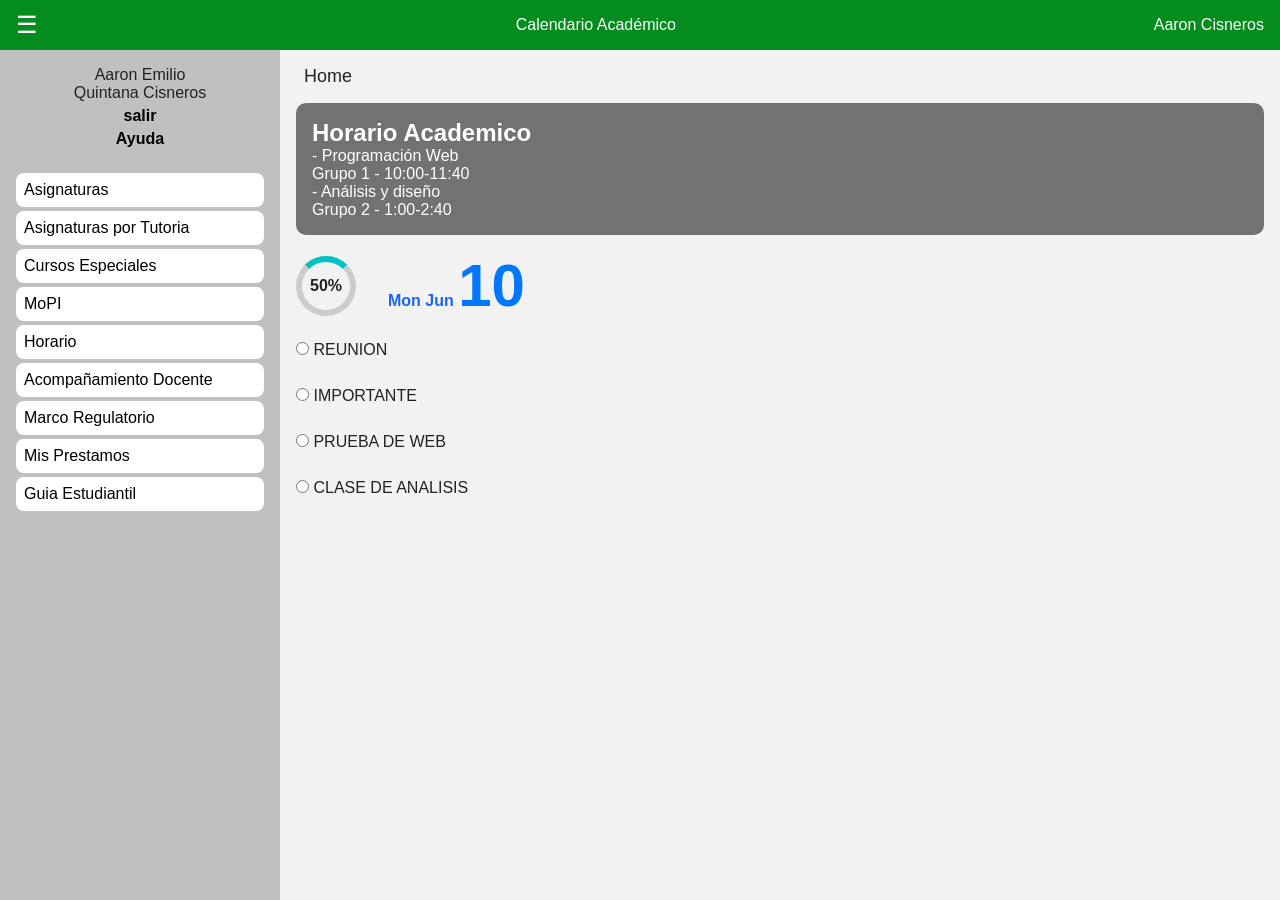
==== lateral/index.html @ d6e1a039 "index" ====
<!DOCTYPE html>
<html lang="es">
<head>
  <meta charset="UTF-8" />
  <meta name="viewport" content="width=device-width, initial-scale=1.0" />
  <title>Horario Académico</title>
  <link rel="stylesheet" href="styles.css" />
</head>
<body>
  <header class="top-bar">
    <button class="menu-toggle">&#9776;</button>
    <div class="calendar">
      <i class="icon-calendar"></i> Calendario Académico
    </div>
    <div class="user-profile">
      <i class="icon-user"></i> Aaron Cisneros
    </div>
  </header>

  <div class="container">
    <aside class="sidebar">
      <div class="user-info">
        <i class="icon-user"></i>
        <p>Aaron Emilio<br />Quintana Cisneros</p>
        <a href="#" class="logout">salir</a>
        <a href="#" class="help">Ayuda</a>
      </div>
      <nav class="nav-menu">
        <a href="#">Asignaturas</a>
        <a href="#">Asignaturas por Tutoria</a>
        <a href="#">Cursos Especiales</a>
        <a href="#">MoPI</a>
        <a href="#">Horario</a>
        <a href="#">Acompañamiento Docente</a>
        <a href="#">Marco Regulatorio</a>
        <a href="#">Mis Prestamos</a>
        <a href="#">Guia Estudiantil</a>
      </nav>
    </aside>

    <main class="main-content">
      <div class="home-header">
        <i class="icon-home"></i> Home
      </div>
      <div class="horario-box">
        <h2>Horario Academico</h2>
        <p>- Programación Web<br />Grupo 1 - 10:00-11:40</p>
        <p>- Análisis y diseño<br />Grupo 2 - 1:00-2:40</p>
      </div>
      <div class="progress-box">
        <div class="progress-circle">
          <span>50%</span>
        </div>
        <div class="date">
          <span class="day">Mon Jun</span>
          <span class="number">10</span>
        </div>
      </div>
      <div class="event-list">
        <label><input type="radio" name="evento"> REUNION</label><br />
        <label><input type="radio" name="evento"> IMPORTANTE</label><br />
        <label><input type="radio" name="evento"> PRUEBA DE WEB</label><br />
        <label><input type="radio" name="evento"> CLASE DE ANALISIS</label>
      </div>
    </main>
  </div>

  <script src="script.js"></script>
</body>
</html>
---- lateral/styles.css ----
* {
    margin: 0;
    padding: 0;
    box-sizing: border-box;
    font-family: "Segoe UI", sans-serif;
  }
  
  body {
    display: flex;
    flex-direction: column;
    height: 100vh;
    color: #222;
    background-color: #f2f2f2;
  }
  
  .top-bar {
    background-color: #058c1e;
    color: white;
    display: flex;
    justify-content: space-between;
    align-items: center;
    padding: 0.7rem 1rem;
  }
  
  .menu-toggle {
    background: none;
    border: none;
    color: white;
    font-size: 24px;
    cursor: pointer;
  }
  
  .container {
    display: flex;
    flex: 1;
    overflow: hidden;
  }
  
  .sidebar {
    background-color: #c0c0c0;
    width: 280px;
    padding: 1rem;
    display: flex;
    flex-direction: column;
    gap: 1rem;
  }
  
  .sidebar .user-info {
    text-align: center;
  }
  
  .sidebar .user-info i {
    font-size: 40px;
  }
  
  .sidebar .logout,
  .sidebar .help {
    display: block;
    margin: 5px auto;
    text-decoration: none;
    color: #000;
    font-weight: bold;
  }
  
  .nav-menu a {
    display: flex;
    align-items: center;
    padding: 0.5rem;
    margin: 4px 0;
    text-decoration: none;
    color: black;
    background: white;
    border-radius: 8px;
    transition: background 0.2s;
  }
  
  .nav-menu a:hover {
    background-color: #ddd;
  }
  
  .main-content {
    flex: 1;
    padding: 1rem;
    display: flex;
    flex-direction: column;
    gap: 1rem;
  }
  
  .home-header {
    font-size: 18px;
    display: flex;
    align-items: center;
    gap: 8px;
  }
  
  .horario-box {
    background-color: #727272;
    color: white;
    padding: 1rem;
    border-radius: 10px;
  }
  
  .progress-box {
    display: flex;
    align-items: center;
    gap: 2rem;
  }
  
  .progress-circle {
    width: 60px;
    height: 60px;
    border-radius: 50%;
    border: 6px solid #ccc;
    border-top-color: #00c2c2;
    display: flex;
    align-items: center;
    justify-content: center;
    font-weight: bold;
    animation: spin 2s linear infinite;
  }
  
  @keyframes spin {
    0% { transform: rotate(0deg); }
    100% { transform: rotate(360deg); }
  }
  
  .date .day {
    color: #1d64f2;
    font-weight: bold;
  }
  
  .date .number {
    font-size: 60px;
    color: #0077ff;
    font-weight: bold;
  }
  
  .event-list label {
    display: block;
    margin: 5px 0;
  }
  
  /* Responsive */
  @media (max-width: 768px) {
    .container {
      flex-direction: column;
    }
  
    .sidebar {
      width: 100%;
      flex-direction: row;
      flex-wrap: wrap;
      justify-content: space-around;
    }
  
    .main-content {
      padding: 0.5rem;
    }
  
    .progress-box {
      flex-direction: column;
      align-items: flex-start;
    }
  }
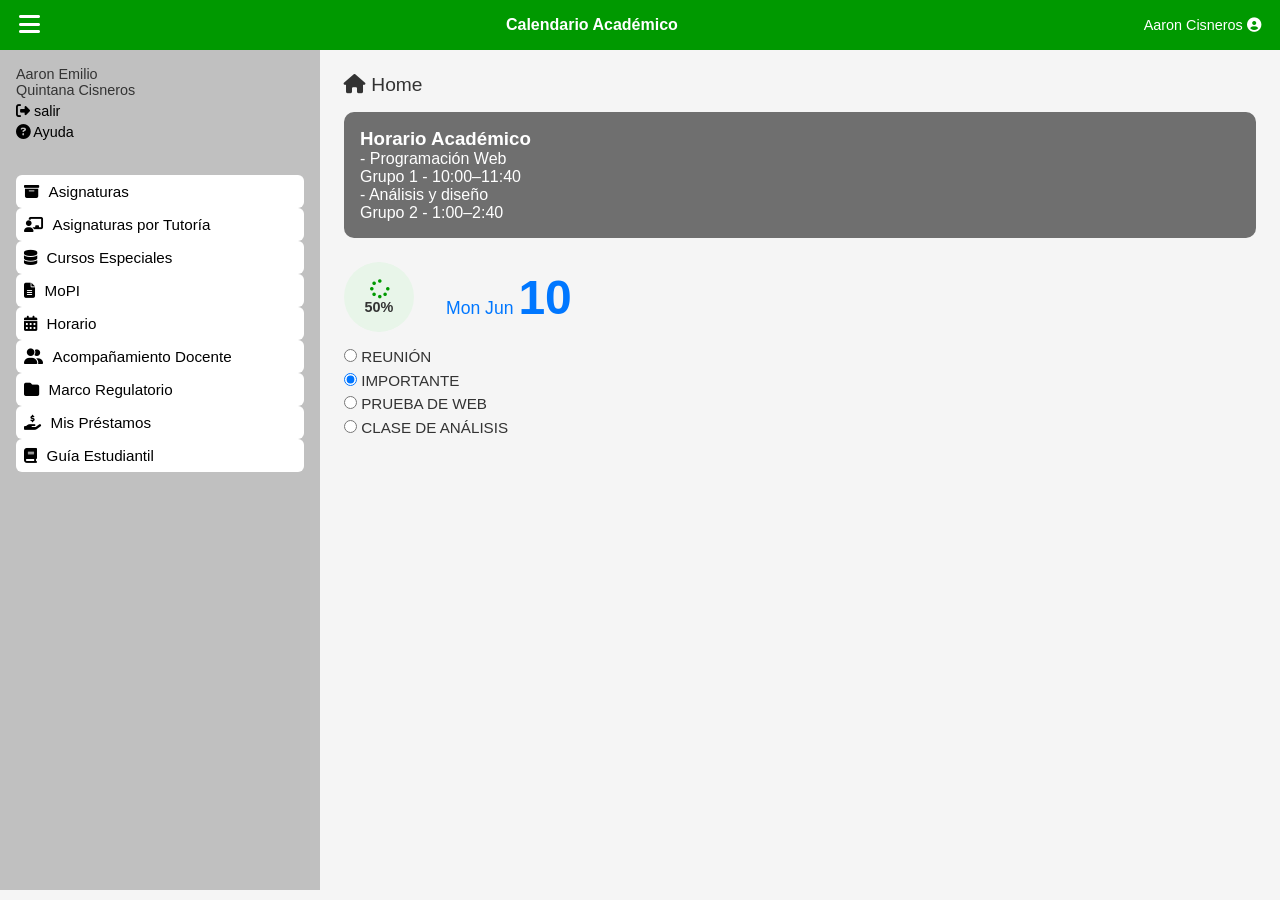
==== commit e1758fbc: "index" ====
--- a/lateral/index.html
+++ b/lateral/index.html
@@ -2,65 +2,65 @@
 <html lang="es">
 <head>
   <meta charset="UTF-8" />
-  <meta name="viewport" content="width=device-width, initial-scale=1.0" />
+  <meta name="viewport" content="width=device-width, initial-scale=1.0"/>
   <title>Horario Académico</title>
   <link rel="stylesheet" href="styles.css" />
+  <link rel="stylesheet" href="https://cdnjs.cloudflare.com/ajax/libs/font-awesome/6.5.0/css/all.min.css" />
 </head>
 <body>
-  <header class="top-bar">
-    <button class="menu-toggle">&#9776;</button>
-    <div class="calendar">
-      <i class="icon-calendar"></i> Calendario Académico
-    </div>
-    <div class="user-profile">
-      <i class="icon-user"></i> Aaron Cisneros
-    </div>
+  <header>
+    <div class="menu-toggle" id="menu-toggle"><i class="fas fa-bars"></i></div>
+    <div class="calendar">Calendario Académico</div>
+    <div class="user">Aaron Cisneros <i class="fas fa-user-circle"></i></div>
   </header>
 
-  <div class="container">
-    <aside class="sidebar">
+  <div class="main-container">
+    <aside class="sidebar" id="sidebar">
       <div class="user-info">
-        <i class="icon-user"></i>
-        <p>Aaron Emilio<br />Quintana Cisneros</p>
-        <a href="#" class="logout">salir</a>
-        <a href="#" class="help">Ayuda</a>
+        <p>Aaron Emilio<br>Quintana Cisneros</p>
+        <a href="#"><i class="fas fa-sign-out-alt"></i> salir</a>
+        <a href="#"><i class="fas fa-question-circle"></i> Ayuda</a>
       </div>
+
       <nav class="nav-menu">
-        <a href="#">Asignaturas</a>
-        <a href="#">Asignaturas por Tutoria</a>
-        <a href="#">Cursos Especiales</a>
-        <a href="#">MoPI</a>
-        <a href="#">Horario</a>
-        <a href="#">Acompañamiento Docente</a>
-        <a href="#">Marco Regulatorio</a>
-        <a href="#">Mis Prestamos</a>
-        <a href="#">Guia Estudiantil</a>
+        <a href="#"><i class="fas fa-archive"></i> Asignaturas</a>
+        <a href="#"><i class="fas fa-chalkboard-teacher"></i> Asignaturas por Tutoría</a>
+        <a href="#"><i class="fas fa-database"></i> Cursos Especiales</a>
+        <a href="#"><i class="fas fa-file-alt"></i> MoPI</a>
+        <a href="#"><i class="fas fa-calendar-alt"></i> Horario</a>
+        <a href="#"><i class="fas fa-user-friends"></i> Acompañamiento Docente</a>
+        <a href="#"><i class="fas fa-folder"></i> Marco Regulatorio</a>
+        <a href="#"><i class="fas fa-hand-holding-usd"></i> Mis Préstamos</a>
+        <a href="#"><i class="fas fa-book"></i> Guía Estudiantil</a>
       </nav>
     </aside>
 
-    <main class="main-content">
-      <div class="home-header">
-        <i class="icon-home"></i> Home
+    <main class="content">
+      <div class="home-title">
+        <i class="fas fa-home"></i> Home
       </div>
-      <div class="horario-box">
-        <h2>Horario Academico</h2>
-        <p>- Programación Web<br />Grupo 1 - 10:00-11:40</p>
-        <p>- Análisis y diseño<br />Grupo 2 - 1:00-2:40</p>
+
+      <div class="academic-box">
+        <h3>Horario Académico</h3>
+        <p>- Programación Web<br>Grupo 1 - 10:00–11:40<br>- Análisis y diseño<br>Grupo 2 - 1:00–2:40</p>
       </div>
-      <div class="progress-box">
+
+      <div class="status-section">
         <div class="progress-circle">
-          <span>50%</span>
+          <i class="fas fa-spinner"></i>
+          <p>50%</p>
         </div>
-        <div class="date">
-          <span class="day">Mon Jun</span>
-          <span class="number">10</span>
+        <div class="date-box">
+          <span class="weekday">Mon Jun</span>
+          <span class="day">10</span>
         </div>
       </div>
-      <div class="event-list">
-        <label><input type="radio" name="evento"> REUNION</label><br />
-        <label><input type="radio" name="evento"> IMPORTANTE</label><br />
-        <label><input type="radio" name="evento"> PRUEBA DE WEB</label><br />
-        <label><input type="radio" name="evento"> CLASE DE ANALISIS</label>
+
+      <div class="reminder-section">
+        <label><input type="radio" name="recordatorio"> REUNIÓN</label>
+        <label><input type="radio" name="recordatorio" checked> IMPORTANTE</label>
+        <label><input type="radio" name="recordatorio"> PRUEBA DE WEB</label>
+        <label><input type="radio" name="recordatorio"> CLASE DE ANÁLISIS</label>
       </div>
     </main>
   </div>
--- a/lateral/styles.css
+++ b/lateral/styles.css
@@ -1,165 +1,175 @@
+/* Reset y base */
 * {
-    margin: 0;
-    padding: 0;
-    box-sizing: border-box;
-    font-family: "Segoe UI", sans-serif;
+  margin: 0;
+  padding: 0;
+  box-sizing: border-box;
+}
+
+body {
+  font-family: 'Segoe UI', sans-serif;
+  background: #f5f5f5;
+  color: #333;
+}
+
+/* Encabezado */
+header {
+  background-color: #009900;
+  color: white;
+  display: flex;
+  justify-content: space-between;
+  align-items: center;
+  padding: 0.7rem 1.2rem;
+}
+
+.menu-toggle {
+  font-size: 1.5rem;
+  cursor: pointer;
+}
+
+.calendar {
+  font-weight: bold;
+}
+
+.user {
+  font-size: 0.9rem;
+}
+
+/* Contenedor principal */
+.main-container {
+  display: flex;
+  min-height: calc(100vh - 60px);
+}
+
+/* Barra lateral */
+.sidebar {
+  background-color: #c0c0c0;
+  width: 320px;
+  padding: 1rem;
+  display: flex;
+  flex-direction: column;
+  gap: 1.2rem;
+}
+
+.user-info {
+  font-size: 0.9rem;
+  margin-bottom: 1rem;
+}
+
+.user-info a {
+  display: block;
+  color: #000;
+  margin-top: 0.3rem;
+  text-decoration: none;
+}
+
+.nav-menu a {
+  display: flex;
+  align-items: center;
+  gap: 0.6rem;
+  padding: 0.5rem;
+  background: white;
+  border-radius: 6px;
+  text-decoration: none;
+  color: #000;
+  font-size: 0.95rem;
+  transition: background 0.3s;
+}
+
+.nav-menu a:hover {
+  background: #e0e0e0;
+}
+
+/* Contenido principal */
+.content {
+  flex: 1;
+  padding: 1.5rem;
+}
+
+.home-title {
+  font-size: 1.2rem;
+  margin-bottom: 1rem;
+  color: #333;
+}
+
+.academic-box {
+  background-color: #6f6f6f;
+  color: white;
+  padding: 1rem;
+  border-radius: 10px;
+  margin-bottom: 1.5rem;
+}
+
+.status-section {
+  display: flex;
+  align-items: center;
+  gap: 2rem;
+  margin-bottom: 1rem;
+}
+
+.progress-circle {
+  width: 70px;
+  height: 70px;
+  background-color: #e8f5e9;
+  border-radius: 50%;
+  display: flex;
+  flex-direction: column;
+  justify-content: center;
+  align-items: center;
+}
+
+.progress-circle i {
+  font-size: 1.2rem;
+  color: #009900;
+}
+
+.progress-circle p {
+  font-size: 0.9rem;
+  font-weight: bold;
+}
+
+.date-box {
+  color: #0077ff;
+  font-size: 1.1rem;
+}
+
+.date-box .day {
+  font-size: 3rem;
+  font-weight: bold;
+}
+
+/* Recordatorios */
+.reminder-section label {
+  display: block;
+  margin: 0.4rem 0;
+  font-size: 0.95rem;
+}
+
+/* Responsive */
+@media (max-width: 768px) {
+  .main-container {
+    flex-direction: column;
   }
-  
-  body {
-    display: flex;
+
+  .sidebar {
+    width: 100%;
+    flex-direction: row;
+    flex-wrap: wrap;
+    justify-content: space-around;
+  }
+
+  .content {
+    padding: 1rem;
+  }
+
+  .status-section {
     flex-direction: column;
-    height: 100vh;
-    color: #222;
-    background-color: #f2f2f2;
+    align-items: flex-start;
   }
-  
-  .top-bar {
-    background-color: #058c1e;
-    color: white;
-    display: flex;
-    justify-content: space-between;
-    align-items: center;
-    padding: 0.7rem 1rem;
+
+  .date-box .day {
+    font-size: 2.5rem;
   }
-  
-  .menu-toggle {
-    background: none;
-    border: none;
-    color: white;
-    font-size: 24px;
-    cursor: pointer;
-  }
-  
-  .container {
-    display: flex;
-    flex: 1;
-    overflow: hidden;
-  }
-  
-  .sidebar {
-    background-color: #c0c0c0;
-    width: 280px;
-    padding: 1rem;
-    display: flex;
-    flex-direction: column;
-    gap: 1rem;
-  }
-  
-  .sidebar .user-info {
-    text-align: center;
-  }
-  
-  .sidebar .user-info i {
-    font-size: 40px;
-  }
-  
-  .sidebar .logout,
-  .sidebar .help {
-    display: block;
-    margin: 5px auto;
-    text-decoration: none;
-    color: #000;
-    font-weight: bold;
-  }
-  
-  .nav-menu a {
-    display: flex;
-    align-items: center;
-    padding: 0.5rem;
-    margin: 4px 0;
-    text-decoration: none;
-    color: black;
-    background: white;
-    border-radius: 8px;
-    transition: background 0.2s;
-  }
-  
-  .nav-menu a:hover {
-    background-color: #ddd;
-  }
-  
-  .main-content {
-    flex: 1;
-    padding: 1rem;
-    display: flex;
-    flex-direction: column;
-    gap: 1rem;
-  }
-  
-  .home-header {
-    font-size: 18px;
-    display: flex;
-    align-items: center;
-    gap: 8px;
-  }
-  
-  .horario-box {
-    background-color: #727272;
-    color: white;
-    padding: 1rem;
-    border-radius: 10px;
-  }
-  
-  .progress-box {
-    display: flex;
-    align-items: center;
-    gap: 2rem;
-  }
-  
-  .progress-circle {
-    width: 60px;
-    height: 60px;
-    border-radius: 50%;
-    border: 6px solid #ccc;
-    border-top-color: #00c2c2;
-    display: flex;
-    align-items: center;
-    justify-content: center;
-    font-weight: bold;
-    animation: spin 2s linear infinite;
-  }
-  
-  @keyframes spin {
-    0% { transform: rotate(0deg); }
-    100% { transform: rotate(360deg); }
-  }
-  
-  .date .day {
-    color: #1d64f2;
-    font-weight: bold;
-  }
-  
-  .date .number {
-    font-size: 60px;
-    color: #0077ff;
-    font-weight: bold;
-  }
-  
-  .event-list label {
-    display: block;
-    margin: 5px 0;
-  }
-  
-  /* Responsive */
-  @media (max-width: 768px) {
-    .container {
-      flex-direction: column;
-    }
-  
-    .sidebar {
-      width: 100%;
-      flex-direction: row;
-      flex-wrap: wrap;
-      justify-content: space-around;
-    }
-  
-    .main-content {
-      padding: 0.5rem;
-    }
-  
-    .progress-box {
-      flex-direction: column;
-      align-items: flex-start;
-    }
-  }
+}
+
+
   
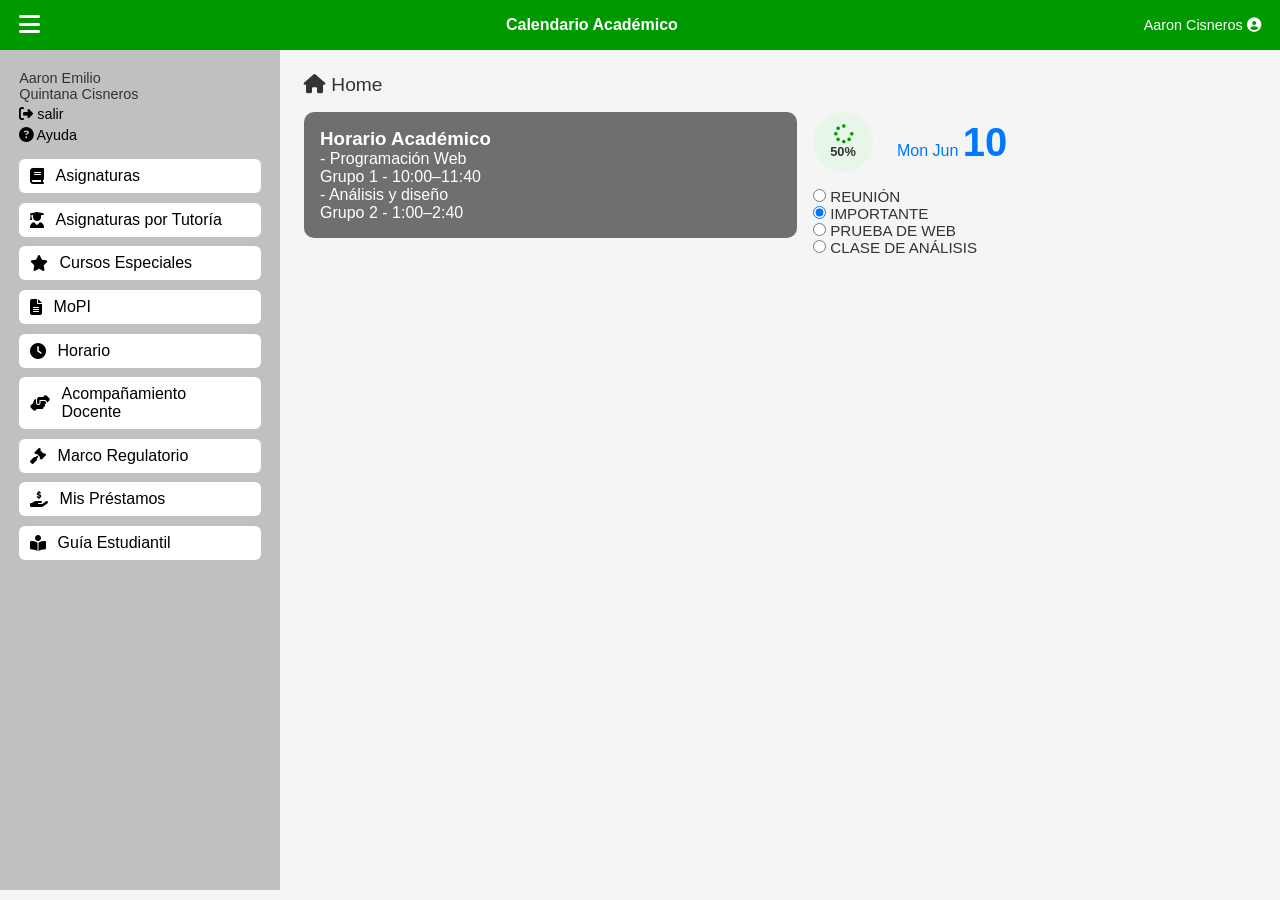
==== commit d8fa2b5e: "index" ====
--- a/lateral/index.html
+++ b/lateral/index.html
@@ -23,15 +23,15 @@
       </div>
 
       <nav class="nav-menu">
-        <a href="#"><i class="fas fa-archive"></i> Asignaturas</a>
-        <a href="#"><i class="fas fa-chalkboard-teacher"></i> Asignaturas por Tutoría</a>
-        <a href="#"><i class="fas fa-database"></i> Cursos Especiales</a>
+        <a href="#"><i class="fas fa-book"></i> Asignaturas</a>
+        <a href="#"><i class="fas fa-user-graduate"></i> Asignaturas por Tutoría</a>
+        <a href="#"><i class="fas fa-star"></i> Cursos Especiales</a>
         <a href="#"><i class="fas fa-file-alt"></i> MoPI</a>
-        <a href="#"><i class="fas fa-calendar-alt"></i> Horario</a>
-        <a href="#"><i class="fas fa-user-friends"></i> Acompañamiento Docente</a>
-        <a href="#"><i class="fas fa-folder"></i> Marco Regulatorio</a>
+        <a href="#"><i class="fas fa-clock"></i> Horario</a>
+        <a href="#"><i class="fas fa-hands-helping"></i> Acompañamiento Docente</a>
+        <a href="#"><i class="fas fa-gavel"></i> Marco Regulatorio</a>
         <a href="#"><i class="fas fa-hand-holding-usd"></i> Mis Préstamos</a>
-        <a href="#"><i class="fas fa-book"></i> Guía Estudiantil</a>
+        <a href="#"><i class="fas fa-book-reader"></i> Guía Estudiantil</a>
       </nav>
     </aside>
 
@@ -40,27 +40,31 @@
         <i class="fas fa-home"></i> Home
       </div>
 
-      <div class="academic-box">
-        <h3>Horario Académico</h3>
-        <p>- Programación Web<br>Grupo 1 - 10:00–11:40<br>- Análisis y diseño<br>Grupo 2 - 1:00–2:40</p>
-      </div>
+      <div class="panel-container">
+        <div class="academic-box">
+          <h3>Horario Académico</h3>
+          <p>- Programación Web<br>Grupo 1 - 10:00–11:40<br>- Análisis y diseño<br>Grupo 2 - 1:00–2:40</p>
+        </div>
 
-      <div class="status-section">
-        <div class="progress-circle">
-          <i class="fas fa-spinner"></i>
-          <p>50%</p>
+        <div class="event-box">
+          <div class="status-section">
+            <div class="progress-circle">
+              <i class="fas fa-spinner"></i>
+              <p>50%</p>
+            </div>
+            <div class="date-box">
+              <span class="weekday">Mon Jun</span>
+              <span class="day">10</span>
+            </div>
+          </div>
+
+          <div class="reminder-section">
+            <label><input type="radio" name="recordatorio"> REUNIÓN</label>
+            <label><input type="radio" name="recordatorio" checked> IMPORTANTE</label>
+            <label><input type="radio" name="recordatorio"> PRUEBA DE WEB</label>
+            <label><input type="radio" name="recordatorio"> CLASE DE ANÁLISIS</label>
+          </div>
         </div>
-        <div class="date-box">
-          <span class="weekday">Mon Jun</span>
-          <span class="day">10</span>
-        </div>
-      </div>
-
-      <div class="reminder-section">
-        <label><input type="radio" name="recordatorio"> REUNIÓN</label>
-        <label><input type="radio" name="recordatorio" checked> IMPORTANTE</label>
-        <label><input type="radio" name="recordatorio"> PRUEBA DE WEB</label>
-        <label><input type="radio" name="recordatorio"> CLASE DE ANÁLISIS</label>
       </div>
     </main>
   </div>
--- a/lateral/styles.css
+++ b/lateral/styles.css
@@ -1,4 +1,3 @@
-/* Reset y base */
 * {
   margin: 0;
   padding: 0;
@@ -11,7 +10,6 @@
   color: #333;
 }
 
-/* Encabezado */
 header {
   background-color: #009900;
   color: white;
@@ -34,20 +32,15 @@
   font-size: 0.9rem;
 }
 
-/* Contenedor principal */
 .main-container {
   display: flex;
   min-height: calc(100vh - 60px);
 }
 
-/* Barra lateral */
 .sidebar {
   background-color: #c0c0c0;
-  width: 320px;
-  padding: 1rem;
-  display: flex;
-  flex-direction: column;
-  gap: 1.2rem;
+  width: 280px;
+  padding: 1.2rem;
 }
 
 .user-info {
@@ -62,16 +55,21 @@
   text-decoration: none;
 }
 
+.nav-menu {
+  display: flex;
+  flex-direction: column;
+  gap: 0.6rem;
+}
+
 .nav-menu a {
   display: flex;
   align-items: center;
-  gap: 0.6rem;
-  padding: 0.5rem;
+  gap: 0.7rem;
+  padding: 0.5rem 0.7rem;
   background: white;
   border-radius: 6px;
   text-decoration: none;
   color: #000;
-  font-size: 0.95rem;
   transition: background 0.3s;
 }
 
@@ -79,7 +77,6 @@
   background: #e0e0e0;
 }
 
-/* Contenido principal */
 .content {
   flex: 1;
   padding: 1.5rem;
@@ -91,24 +88,38 @@
   color: #333;
 }
 
+.panel-container {
+  display: flex;
+  flex-wrap: wrap;
+  gap: 1rem;
+  align-items: flex-start;
+}
+
 .academic-box {
   background-color: #6f6f6f;
   color: white;
   padding: 1rem;
   border-radius: 10px;
-  margin-bottom: 1.5rem;
+  flex: 1 1 300px;
+  min-width: 280px;
+}
+
+.event-box {
+  flex: 1 1 250px;
+  display: flex;
+  flex-direction: column;
+  gap: 1rem;
 }
 
 .status-section {
   display: flex;
   align-items: center;
-  gap: 2rem;
-  margin-bottom: 1rem;
+  gap: 1.5rem;
 }
 
 .progress-circle {
-  width: 70px;
-  height: 70px;
+  width: 60px;
+  height: 60px;
   background-color: #e8f5e9;
   border-radius: 50%;
   display: flex;
@@ -123,28 +134,25 @@
 }
 
 .progress-circle p {
-  font-size: 0.9rem;
+  font-size: 0.8rem;
   font-weight: bold;
 }
 
 .date-box {
   color: #0077ff;
-  font-size: 1.1rem;
+  font-size: 1rem;
 }
 
 .date-box .day {
-  font-size: 3rem;
+  font-size: 2.5rem;
   font-weight: bold;
 }
 
-/* Recordatorios */
 .reminder-section label {
   display: block;
-  margin: 0.4rem 0;
   font-size: 0.95rem;
 }
 
-/* Responsive */
 @media (max-width: 768px) {
   .main-container {
     flex-direction: column;
@@ -157,19 +165,7 @@
     justify-content: space-around;
   }
 
-  .content {
-    padding: 1rem;
-  }
-
-  .status-section {
+  .panel-container {
     flex-direction: column;
-    align-items: flex-start;
-  }
-
-  .date-box .day {
-    font-size: 2.5rem;
   }
 }
-
-
-  
